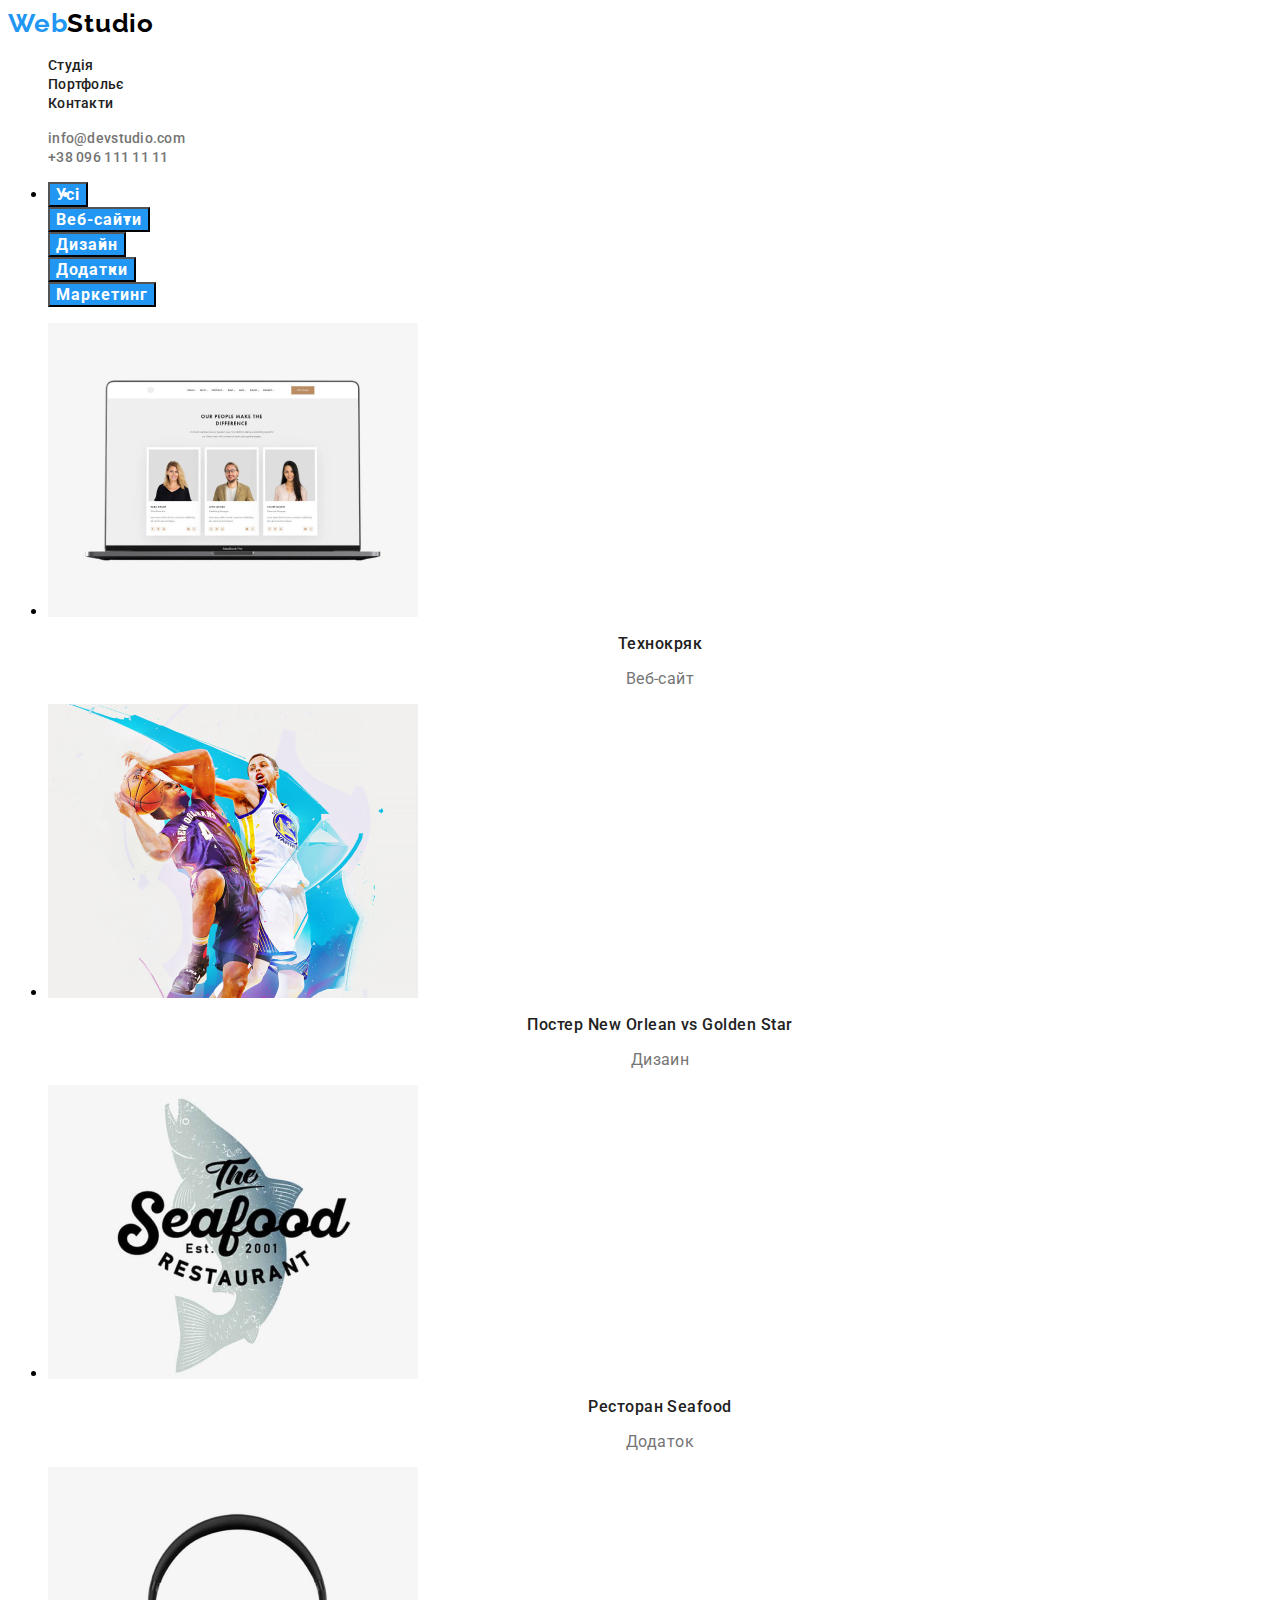
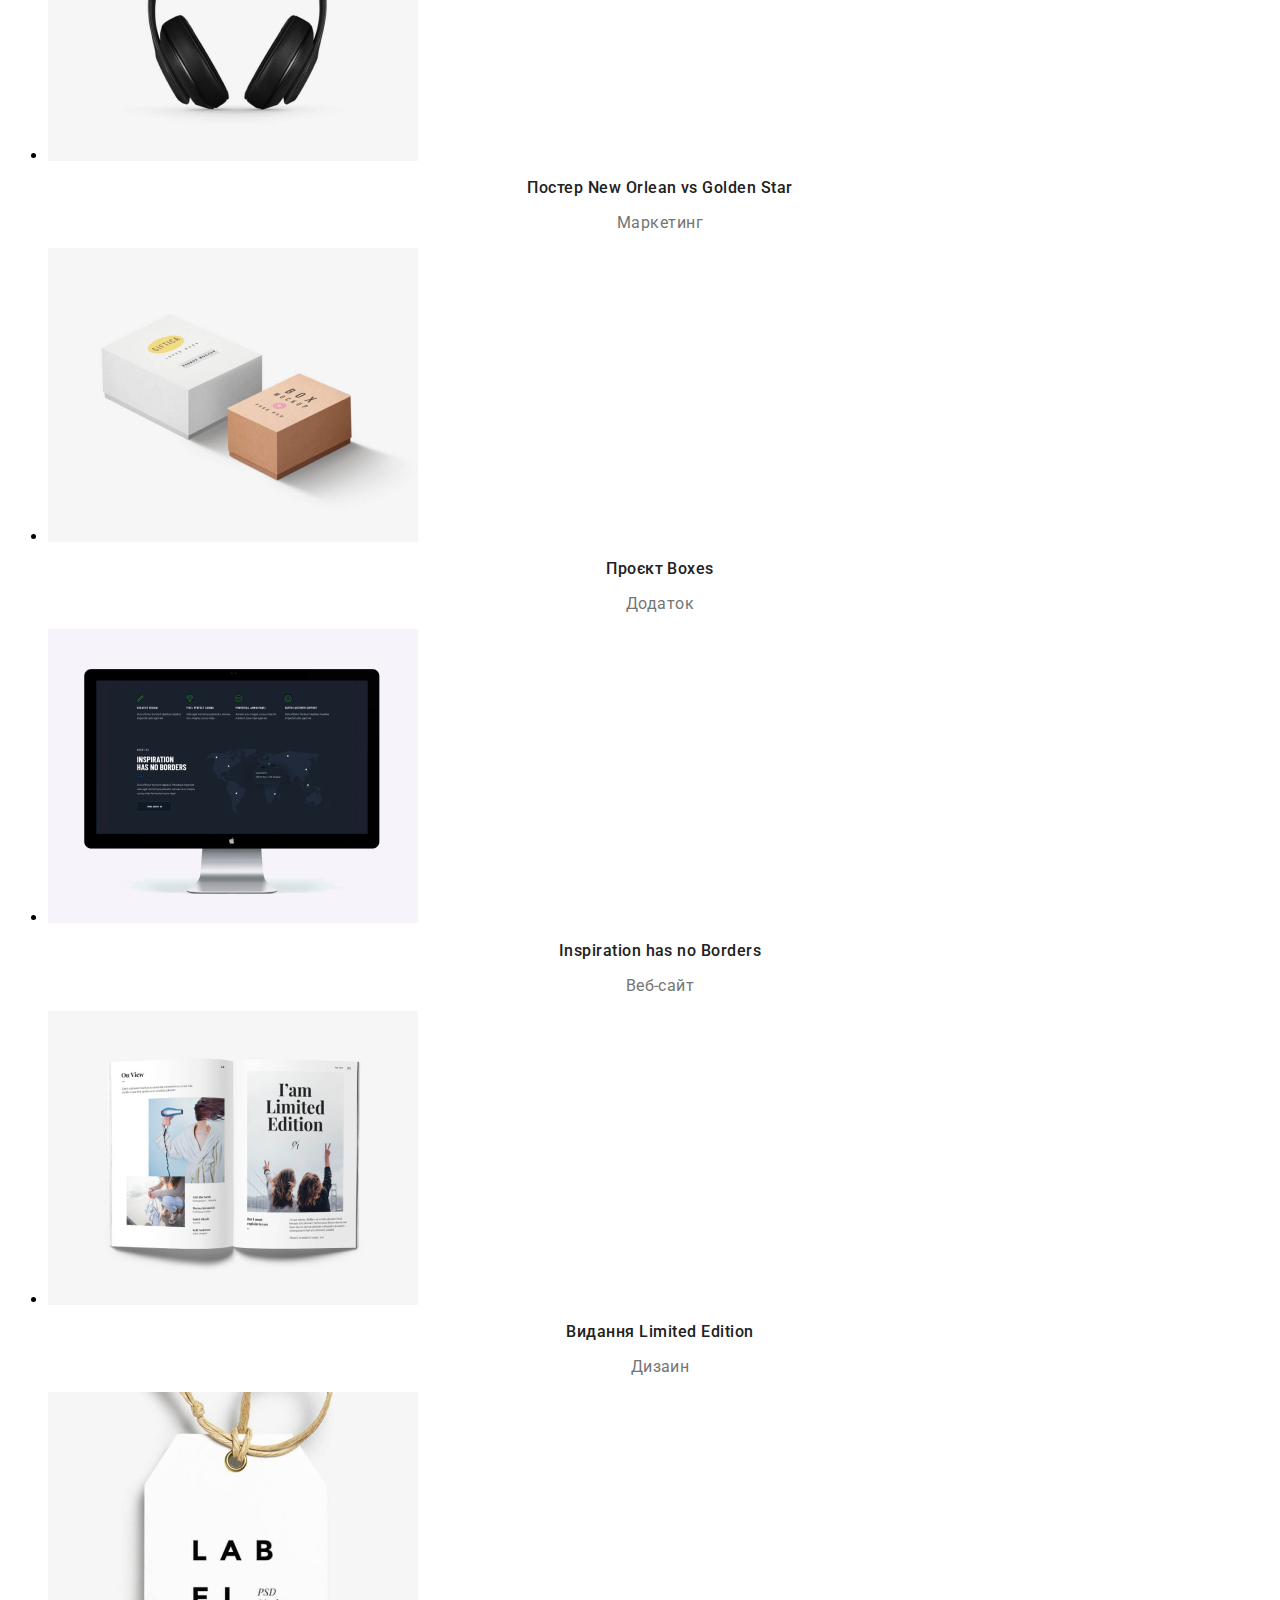
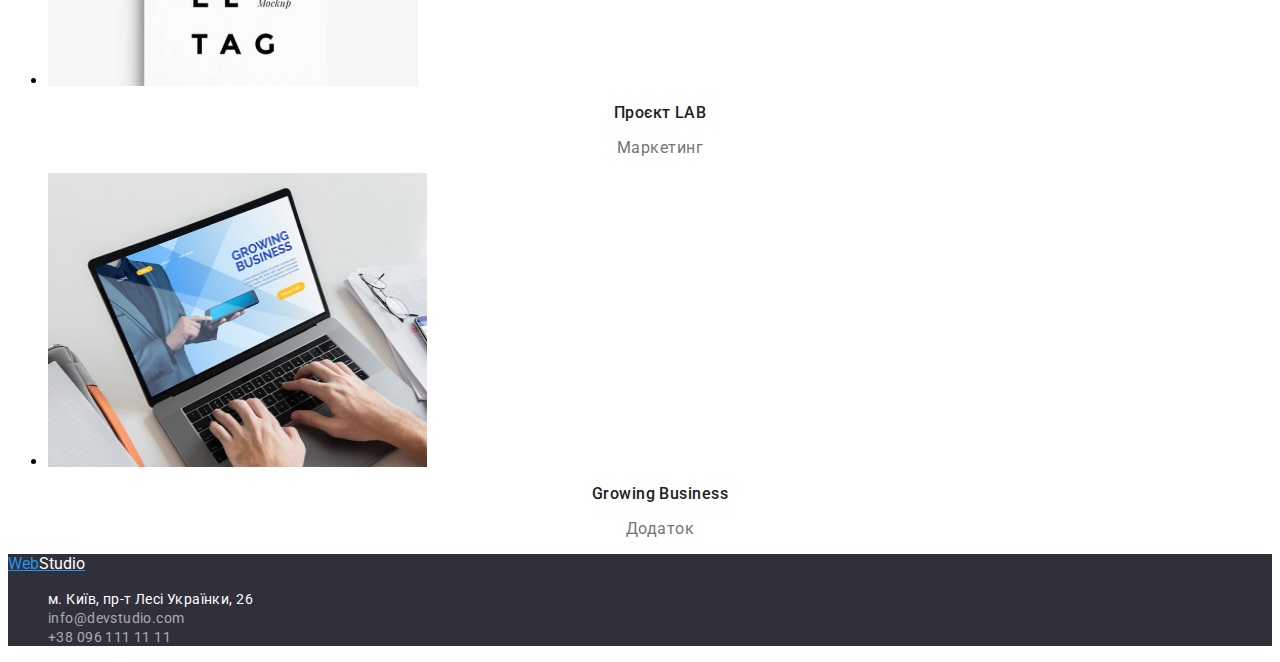
==== portfolio.html @ 97da96b9 "Update html CSS" ====
<!DOCTYPE html>
<html lang="en">
<head>
    <meta charset="UTF-8">
    <meta http-equiv="X-UA-Compatible" content="IE=edge">
    <meta name="viewport" content="width=device-width, initial-scale=1.0">
    <title>WebStudio</title>
    <link rel="preconnect" href="https://fonts.googleapis.com">
    <link rel="preconnect" href="https://fonts.gstatic.com" crossorigin>
    <link href="https://fonts.googleapis.com/css2?family=Raleway:wght@700&family=Roboto:wght@400;500;700;900&display=swap" rel="stylesheet">
    <link rel="stylesheet" href="./css/style.css">
</head>

<body>
    <header>
        <nav class="header-nav">
           <a href="" class="header-logo link">Web<span class="header-logo">Studio</span></a>
              <ul class="header-list list">
                 <li><a href="" class="header-link link">Студія</a></li>
                 <li><a href="./index.html" class="header-link link">Портфольє</a></li>
                 <li><a href="" class="header-link link">Контакти</a></li>
              </ul>
        </nav>
              <ul class="list">
                 <li><a href="mailto:info@devstudio.com" class="header-mail link">info@devstudio.com</a></li>
                 <li><a href="tel:+380961111111" class="header-tel link">+38 096 111 11 11</a></li>
              </ul>
    </header>

    <main>
        <ul class="button">
            <li><button type="button" class="main-button">Усі</button</li>
            <li><button type="button" class="main-button">Веб-сайти</button</li>
            <li><button type="button" class="main-button">Дизайн</button</li>
            <li><button type="button" class="main-button">Додатки</button</li>
            <li><button type="button" class="main-button">Маркетинг</button</li>
        </ul>
        <ul>
            <li class="imge">
                <img src="./imge/img7.jpg" alt="фото ноутбук" width="370" height="294">
                <h2 class="team-caption">Технокряк</h2>
                <p class="team-text">Веб-сайт</p>
            </li>
            <li>
                <img src="./imge/img8.jpg" alt="фото баскетболісти" width="370" height="294">
                <h2 class="team-caption">Постер New Orlean vs Golden Star</h2>
                <p class="team-text">Дизаин</p>
            </li>
            <li>
                <img src="./imge/img9.jpg" alt="фото логотип ресторану" width="370" height="294">
                <h2 class="team-caption">Ресторан Seafood</h2>
                <p class="team-text">Додаток</p>
              </li>
            <li>
                <img src="./imge/img10.jpg" alt="фото навушники" width="370" height="294">
                <h2 class="team-caption">Постер New Orlean vs Golden Star</h2>
                <p class="team-text">Маркетинг</p>
            </li>
            <li>
                <img src="./imge/img11.jpg" alt="фото коробка" width="370" height="294">
                <h2 class="team-caption">Проєкт Boxes</h2>
                <p class="team-text">Додаток</p>
            </li>
            <li>
                <img src="./imge/img12.jpg" alt="фото комп'ютер" width="370" height="294">
                <h2 class="team-caption">Inspiration has no Borders</h2>
                <p class="team-text">Веб-сайт</p>
            </li>
            <li>
                <img src="./imge/img13.jpg" alt="фото книга" width="370" height="294">
                <h2 class="team-caption">Видання Limited Edition</h2>
                <p class="team-text">Дизаин</p>
              </li>
            <li>
                <img src="./imge/img14.jpg" alt="фото емблема" width="370" height="294">
                <h2 class="team-caption">Проєкт LAB</h2>
                <p class="team-text">Маркетинг</p>
            <li>
                <img src="./imge/img15.jpg" alt="фото екран ноутбука" width="379" height="294">
                <h2 class="team-caption">Growing Business</h2>
                <p class="team-text" lang="en">Додаток</p>
            </li>
            </li>
        </ul>

    </main>

    <footer class="footer">
        <a href="WebStudio" class="footer-logo">Web<span class="footer-logo">Studio</span></a>
           <address>
              <ul class="footer-list list">
                 <li>
                    <a href="https://goo.gl/maps/DQpQ22Wtz2pHveBt8" target="_blank" class="footer-all link">м. Київ, пр-т Лесі Українки, 26</a>
                 </li>
                 <li>
                    <a href="mailto:info@devstudio.com" class="footer-mail link">info@devstudio.com</a>
                 </li>
                 <li>
                    <a href="tel:+380961111111" class="footer-tel link">+38 096 111 11 11</a>
                 </li>
              </ul>
        </address>
    </footer> 
    
</body>

</html>
---- css/style.css ----
body {
    font-family: 'Roboto' sans-serif ;
}
:root {
    --primary-header-color: #212121;
    --second-header-color: #FFFFFF;
    --third-header-color: #757575;
    --pimary-link-color: #FFFFFF;
    --accent-color: #2196F3;
}

body, footer {
    font-family: 'Roboto', sans-serif;
}
.link {
    text-decoration: none;
}
.list {
    list-style: none;
}
/* --------Header-------- */
.header-logo {
font-family: 'Raleway';
font-style: normal;
font-weight: 700;
font-size: 26px;
line-height: 1.19;
/* identical to box height */
letter-spacing: 0.03em;
}
a.header-logo {
color: #2196F3;
}
span.header-logo {
color: #000000;
}
.header-link {
font-weight: 500;
font-size: 14px;
line-height: 1,14;
letter-spacing: 0.02em;
color: var(--primary-header-color);
}
.header-mail {
font-weight: 500;
font-size: 14px;
line-height: 1,14;
letter-spacing: 0.02em;
color: var(--third-header-color);
}
.header-tel {
font-weight: 500;
font-size: 14px;
line-height: 1,14;
letter-spacing: 0.02em;
color: var(--third-header-color);
}
/* --------Main-htro-------- */
.hero-title {
font-weight: 900;
font-size: 44px;
line-height: 1,36;
 /* or 136% */
text-align: center;
letter-spacing: 0.06em;
text-transform: uppercase;
color: var(--second-header-color);
}
.main-button {
font-family: inherit;
font-weight: 700;
font-size: 16px;
line-height: 1,87;
/* identical to box height, or 188% */
display: flex;
align-items: center;
text-align: center;
letter-spacing: 0.06em;
color: var(--second-header-color);
}
.main-button {
background-color: var(--accent-color);
}
/* --------Main-Advantages--------- */
.advantages-title {
font-weight: 700;
font-size: 14px;
line-height: 1,14;
letter-spacing: 0.03em;
text-transform: uppercase;
color: var(--primary-header-color);
}
.advantages-text {
font-weight: 400;
font-size: 14px;
line-height: 1,71;
/* or 171% */
letter-spacing: 0.03em;
color: var(--third-header-color);
}
/* --------Main-Directions--------- */
.directions-title {
font-weight: 700;
font-size: 36px;
line-height: 1,16;
text-align: center;
letter-spacing: 0.03em;
color: var(--primary-header-color);
}
/* --------Main-Team---------- */
.team-title {
font-weight: 700;
font-size: 36px;
line-height: 1,16;
text-align: center;
letter-spacing: 0.03em;
color: var(--primary-header-color);
}
.team-caption {
font-weight: 500;
font-size: 16px;
line-height: 1,18;
/* identical to box height */
text-align: center;
letter-spacing: 0.03em;
color: var(--primary-header-color);
}
.team-text {
font-weight: 400;
font-size: 16px;
line-height: 1,18;
/* identical to box height */
text-align: center;
letter-spacing: 0.03em;
color: var(--third-header-color);
}
/* --------Footer---------- */
.footer {
background-color: #2F303A;
}
.footer-logo {

}
a.footer-logo {
color: #2196F3;
}
span.footer-logo {
color: #FFFFFF;
}
.footer-all {
font-style: normal;
font-weight: 400;
font-size: 14px;
line-height: 1,71;
/* or 171% */
letter-spacing: 0.03em;
color: var(--pimary-link-color);
}
.footer-mail {
font-style: normal;
font-weight: 400;
font-size: 14px;
line-height: 1,71;
/* or 171% */
letter-spacing: 0.03em;
color: rgba(255, 255, 255, 0.6);
}
.footer-tel {
font-style: normal;
font-weight: 400;
font-size: 14px;
line-height: 1,71;
/* or 171% */
letter-spacing: 0.03em;
color: rgba(255, 255, 255, 0.6);
}
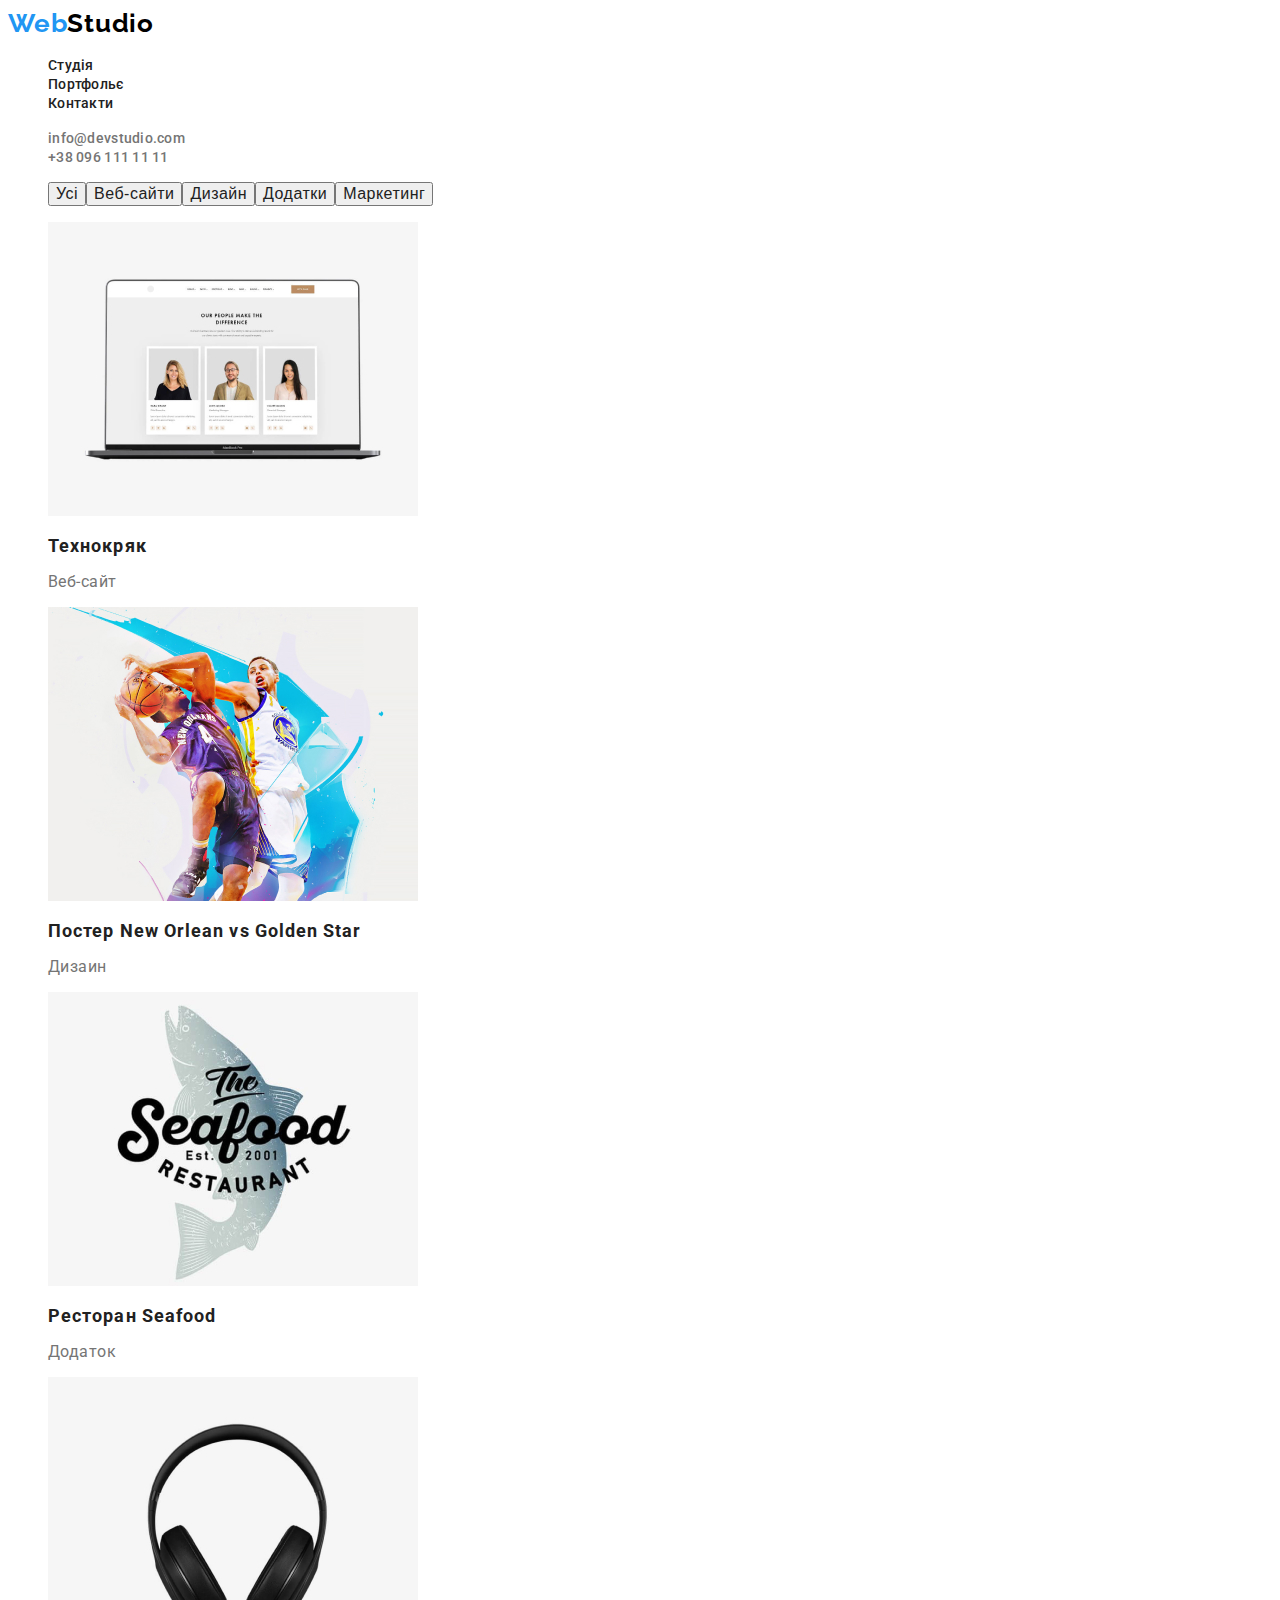
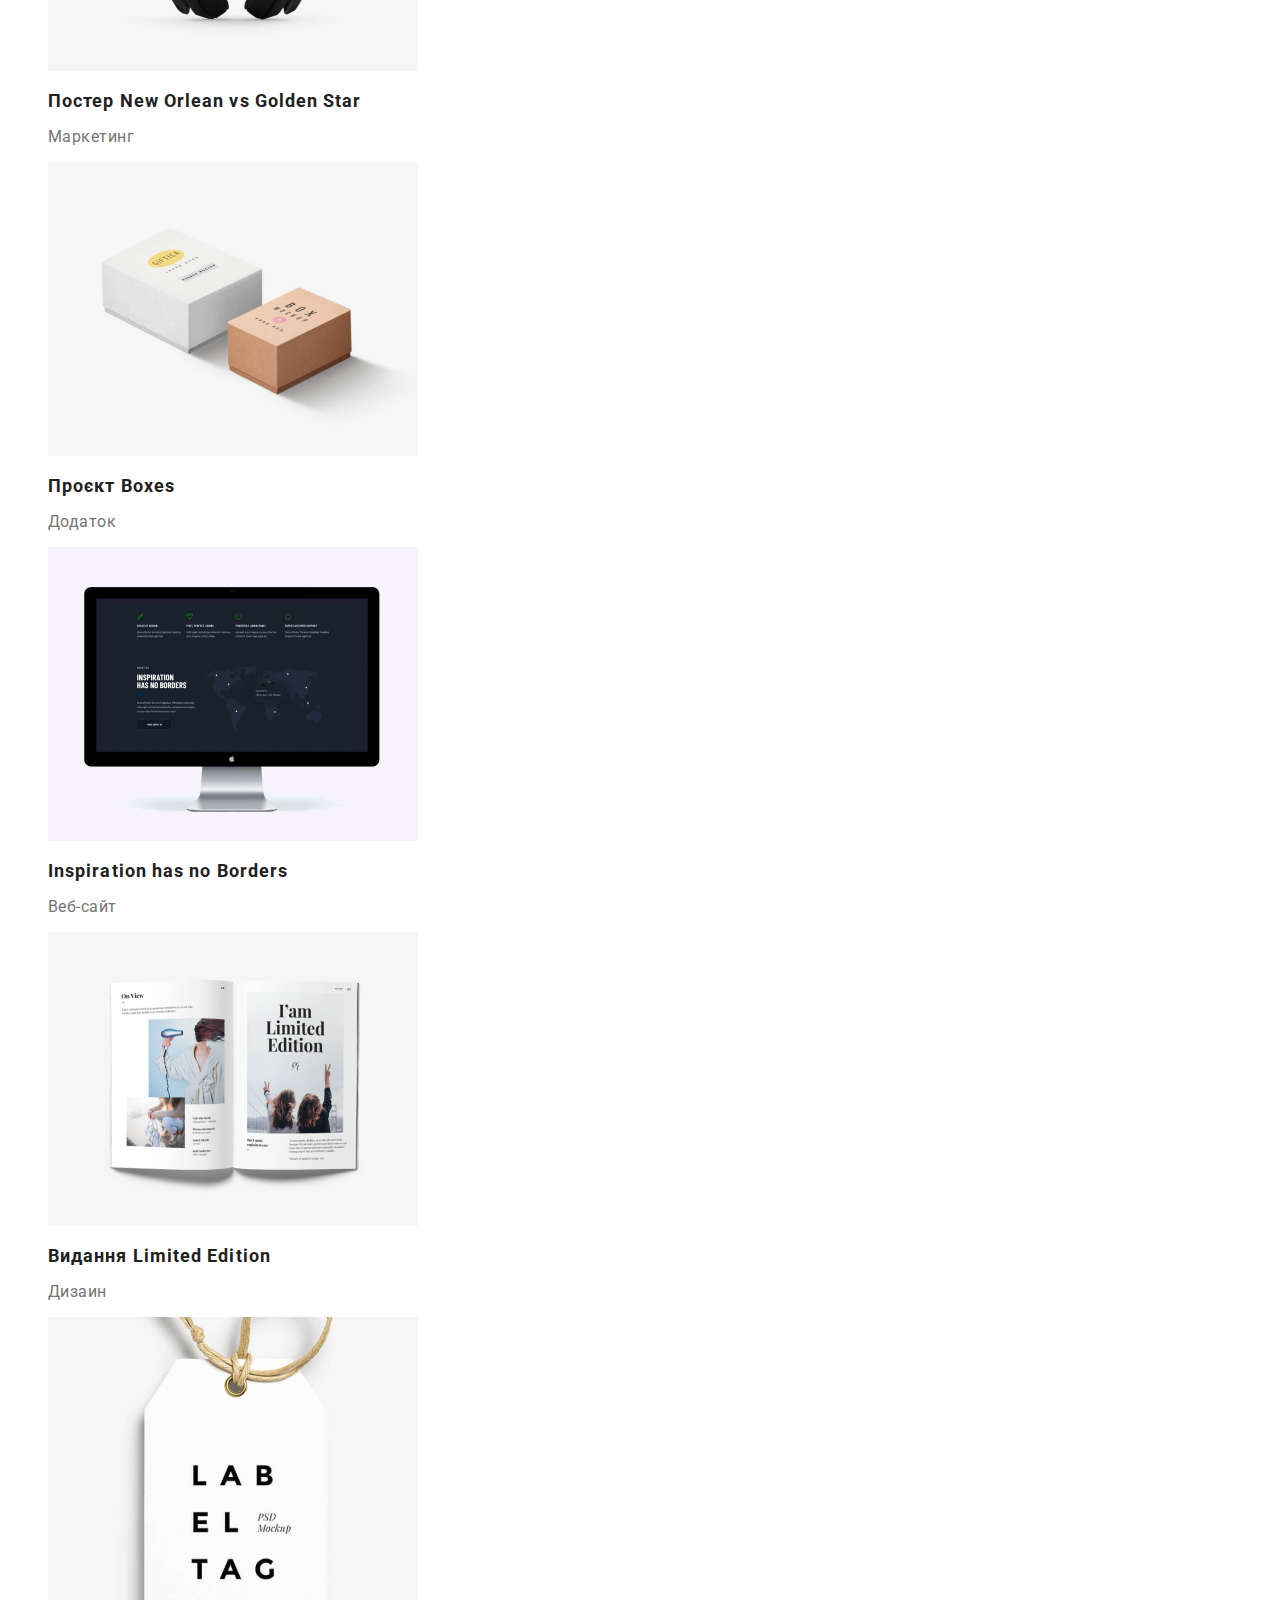
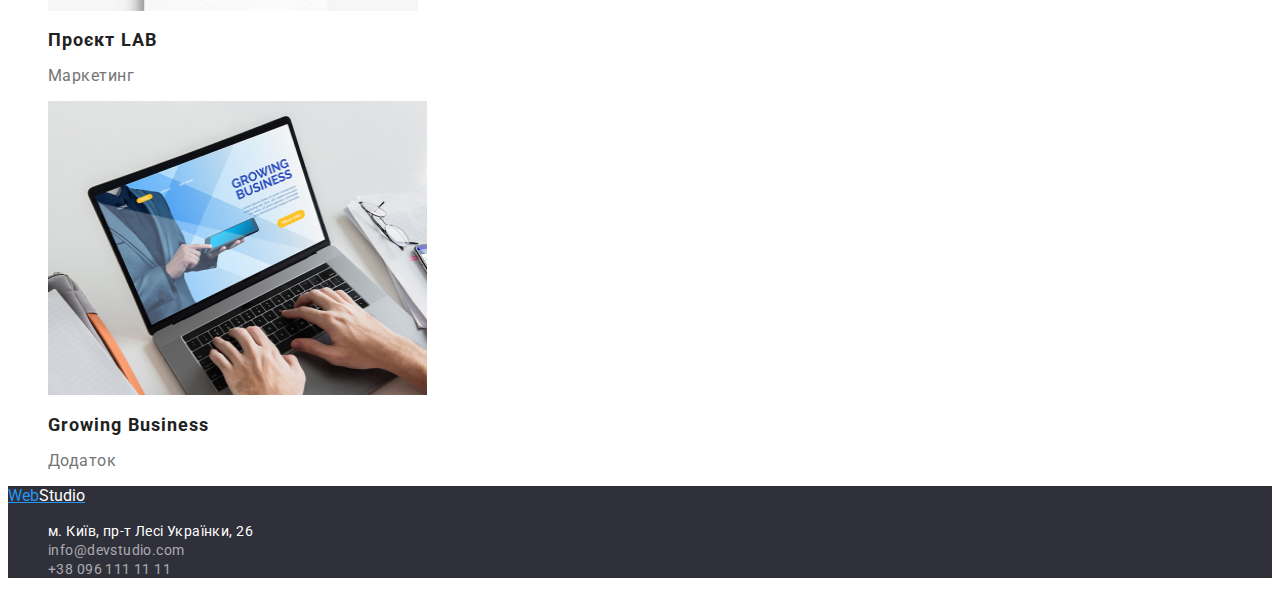
==== commit 2a53d4cc: "Update CSS" ====
--- a/portfolio.html
+++ b/portfolio.html
@@ -16,8 +16,8 @@
         <nav class="header-nav">
            <a href="" class="header-logo link">Web<span class="header-logo">Studio</span></a>
               <ul class="header-list list">
-                 <li><a href="" class="header-link link">Студія</a></li>
-                 <li><a href="./index.html" class="header-link link">Портфольє</a></li>
+                 <li><a href="./index.html" class="header-link link">Студія</a></li>
+                 <li><a href="" class="header-link link">Портфольє</a></li>
                  <li><a href="" class="header-link link">Контакти</a></li>
               </ul>
         </nav>
@@ -28,57 +28,57 @@
     </header>
 
     <main>
-        <ul class="button">
-            <li><button type="button" class="main-button">Усі</button</li>
-            <li><button type="button" class="main-button">Веб-сайти</button</li>
-            <li><button type="button" class="main-button">Дизайн</button</li>
-            <li><button type="button" class="main-button">Додатки</button</li>
-            <li><button type="button" class="main-button">Маркетинг</button</li>
+        <ul class="btn list">
+            <li><button type="button" class="btn-button">Усі</button</li>
+            <li><button type="button" class="btn-button">Веб-сайти</button</li>
+            <li><button type="button" class="btn-button">Дизайн</button</li>
+            <li><button type="button" class="btn-button">Додатки</button</li>
+            <li><button type="button" class="btn-button">Маркетинг</button</li>
         </ul>
-        <ul>
+        <ul class="portfolio-list list">
             <li class="imge">
                 <img src="./imge/img7.jpg" alt="фото ноутбук" width="370" height="294">
-                <h2 class="team-caption">Технокряк</h2>
-                <p class="team-text">Веб-сайт</p>
+                <h2 class="portfolio-title">Технокряк</h2>
+                <p class="portfolio-text">Веб-сайт</p>
             </li>
             <li>
                 <img src="./imge/img8.jpg" alt="фото баскетболісти" width="370" height="294">
-                <h2 class="team-caption">Постер New Orlean vs Golden Star</h2>
-                <p class="team-text">Дизаин</p>
+                <h2 class="portfolio-title">Постер New Orlean vs Golden Star</h2>
+                <p class="portfolio-text">Дизаин</p>
             </li>
             <li>
                 <img src="./imge/img9.jpg" alt="фото логотип ресторану" width="370" height="294">
-                <h2 class="team-caption">Ресторан Seafood</h2>
-                <p class="team-text">Додаток</p>
+                <h2 class="portfolio-title">Ресторан Seafood</h2>
+                <p class="portfolio-text">Додаток</p>
               </li>
             <li>
                 <img src="./imge/img10.jpg" alt="фото навушники" width="370" height="294">
-                <h2 class="team-caption">Постер New Orlean vs Golden Star</h2>
-                <p class="team-text">Маркетинг</p>
+                <h2 class="portfolio-title">Постер New Orlean vs Golden Star</h2>
+                <p class="portfolio-text">Маркетинг</p>
             </li>
             <li>
                 <img src="./imge/img11.jpg" alt="фото коробка" width="370" height="294">
-                <h2 class="team-caption">Проєкт Boxes</h2>
-                <p class="team-text">Додаток</p>
+                <h2 class="portfolio-title">Проєкт Boxes</h2>
+                <p class="portfolio-text">Додаток</p>
             </li>
             <li>
                 <img src="./imge/img12.jpg" alt="фото комп'ютер" width="370" height="294">
-                <h2 class="team-caption">Inspiration has no Borders</h2>
-                <p class="team-text">Веб-сайт</p>
+                <h2 class="portfolio-title">Inspiration has no Borders</h2>
+                <p class="portfolio-text">Веб-сайт</p>
             </li>
             <li>
                 <img src="./imge/img13.jpg" alt="фото книга" width="370" height="294">
-                <h2 class="team-caption">Видання Limited Edition</h2>
-                <p class="team-text">Дизаин</p>
+                <h2 class="portfolio-title">Видання Limited Edition</h2>
+                <p class="portfolio-text">Дизаин</p>
               </li>
             <li>
                 <img src="./imge/img14.jpg" alt="фото емблема" width="370" height="294">
-                <h2 class="team-caption">Проєкт LAB</h2>
-                <p class="team-text">Маркетинг</p>
+                <h2 class="portfolio-title">Проєкт LAB</h2>
+                <p class="portfolio-text">Маркетинг</p>
             <li>
                 <img src="./imge/img15.jpg" alt="фото екран ноутбука" width="379" height="294">
-                <h2 class="team-caption">Growing Business</h2>
-                <p class="team-text" lang="en">Додаток</p>
+                <h2 class="portfolio-title">Growing Business</h2>
+                <p class="portfolio-text" lang="en">Додаток</p>
             </li>
             </li>
         </ul>
--- a/css/style.css
+++ b/css/style.css
@@ -173,4 +173,30 @@
 /* or 171% */
 letter-spacing: 0.03em;
 color: rgba(255, 255, 255, 0.6);
+}
+/* --------Portfolio-------- */
+.portfolio-title {
+font-weight: 700;
+font-size: 18px;
+line-height: 2,00;
+/* identical to box height, or 200% */
+letter-spacing: 0.06em;
+color: var(--primary-header-color);
+}
+.portfolio-text {
+font-weight: 400;
+font-size: 16px;
+line-height: 1,87;
+/* identical to box height, or 188% */
+letter-spacing: 0.03em;
+color: var(--third-header-color);
+}
+.btn-button {
+font-weight: 500;
+font-size: 16px;
+line-height: 2,16;
+/* identical to box height, or 162% */
+text-align: center;
+letter-spacing: 0.03em;
+color: var(--primary-header-color);
 }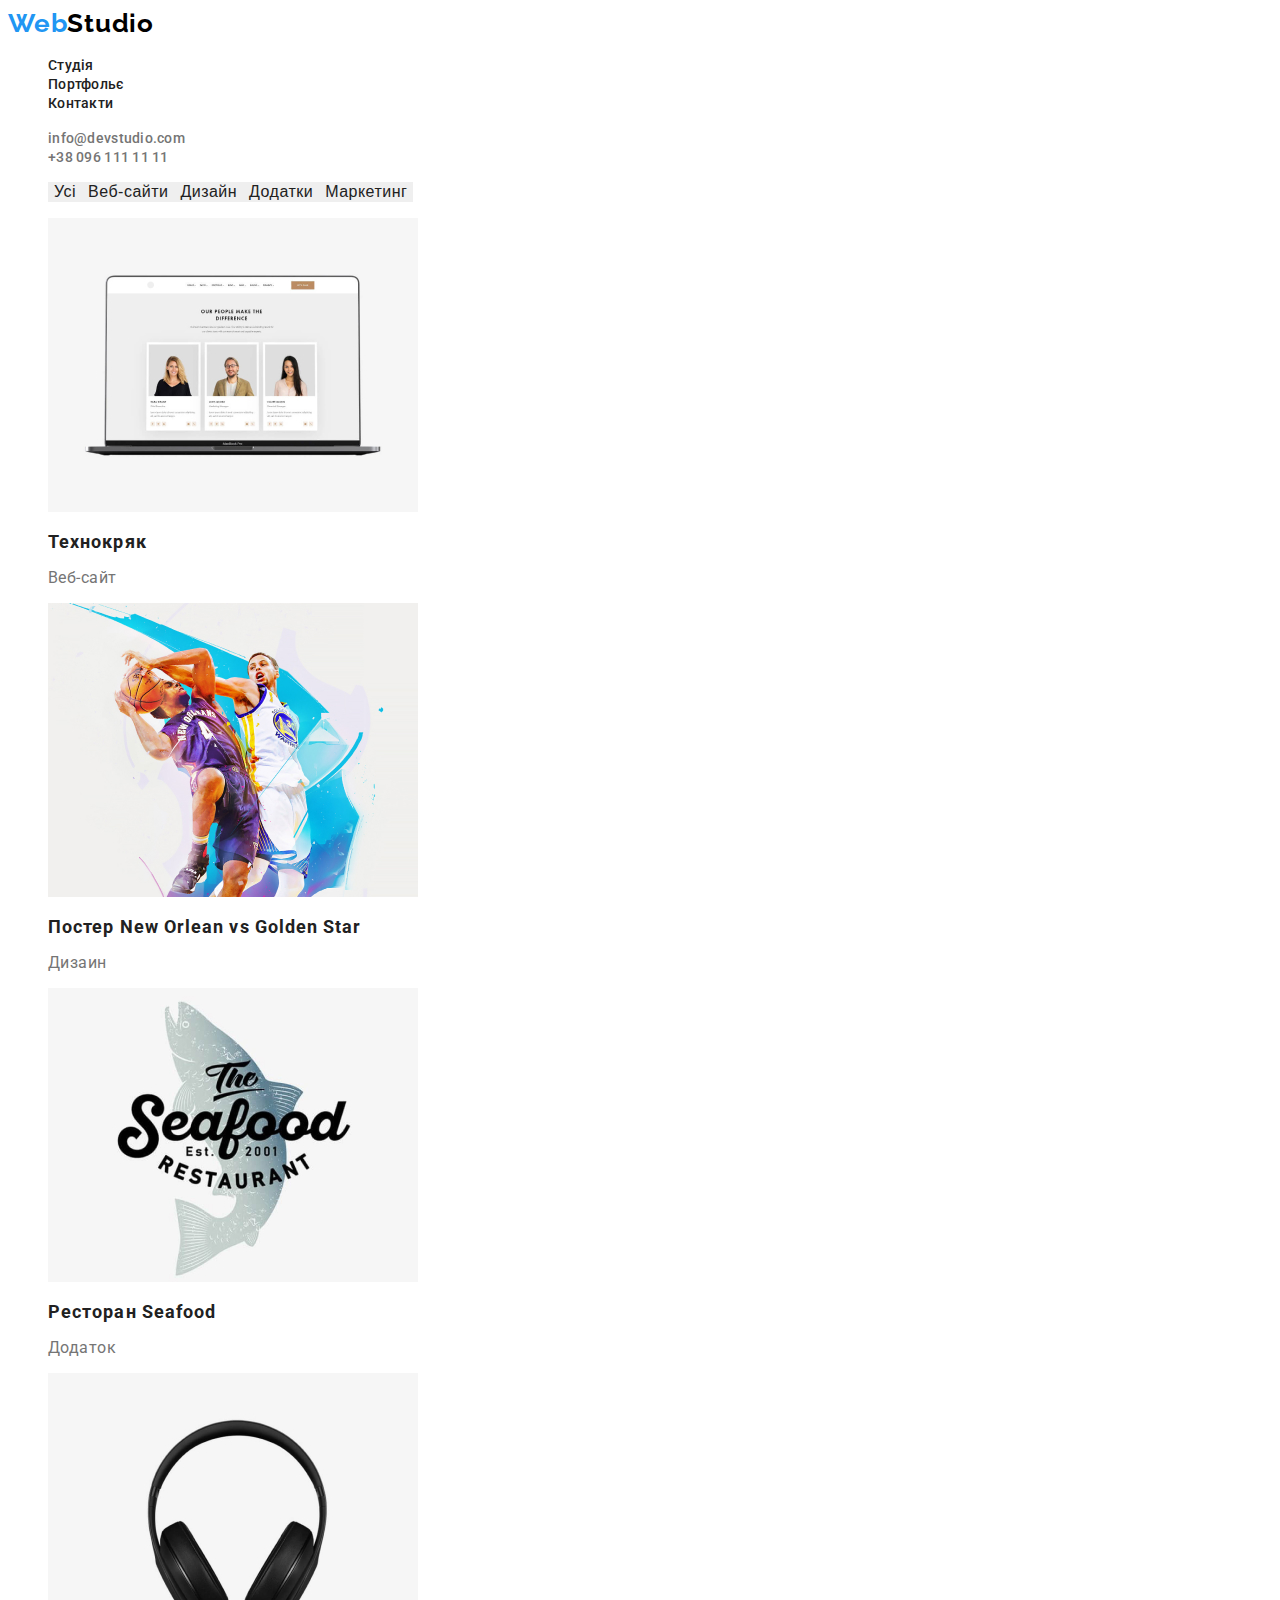
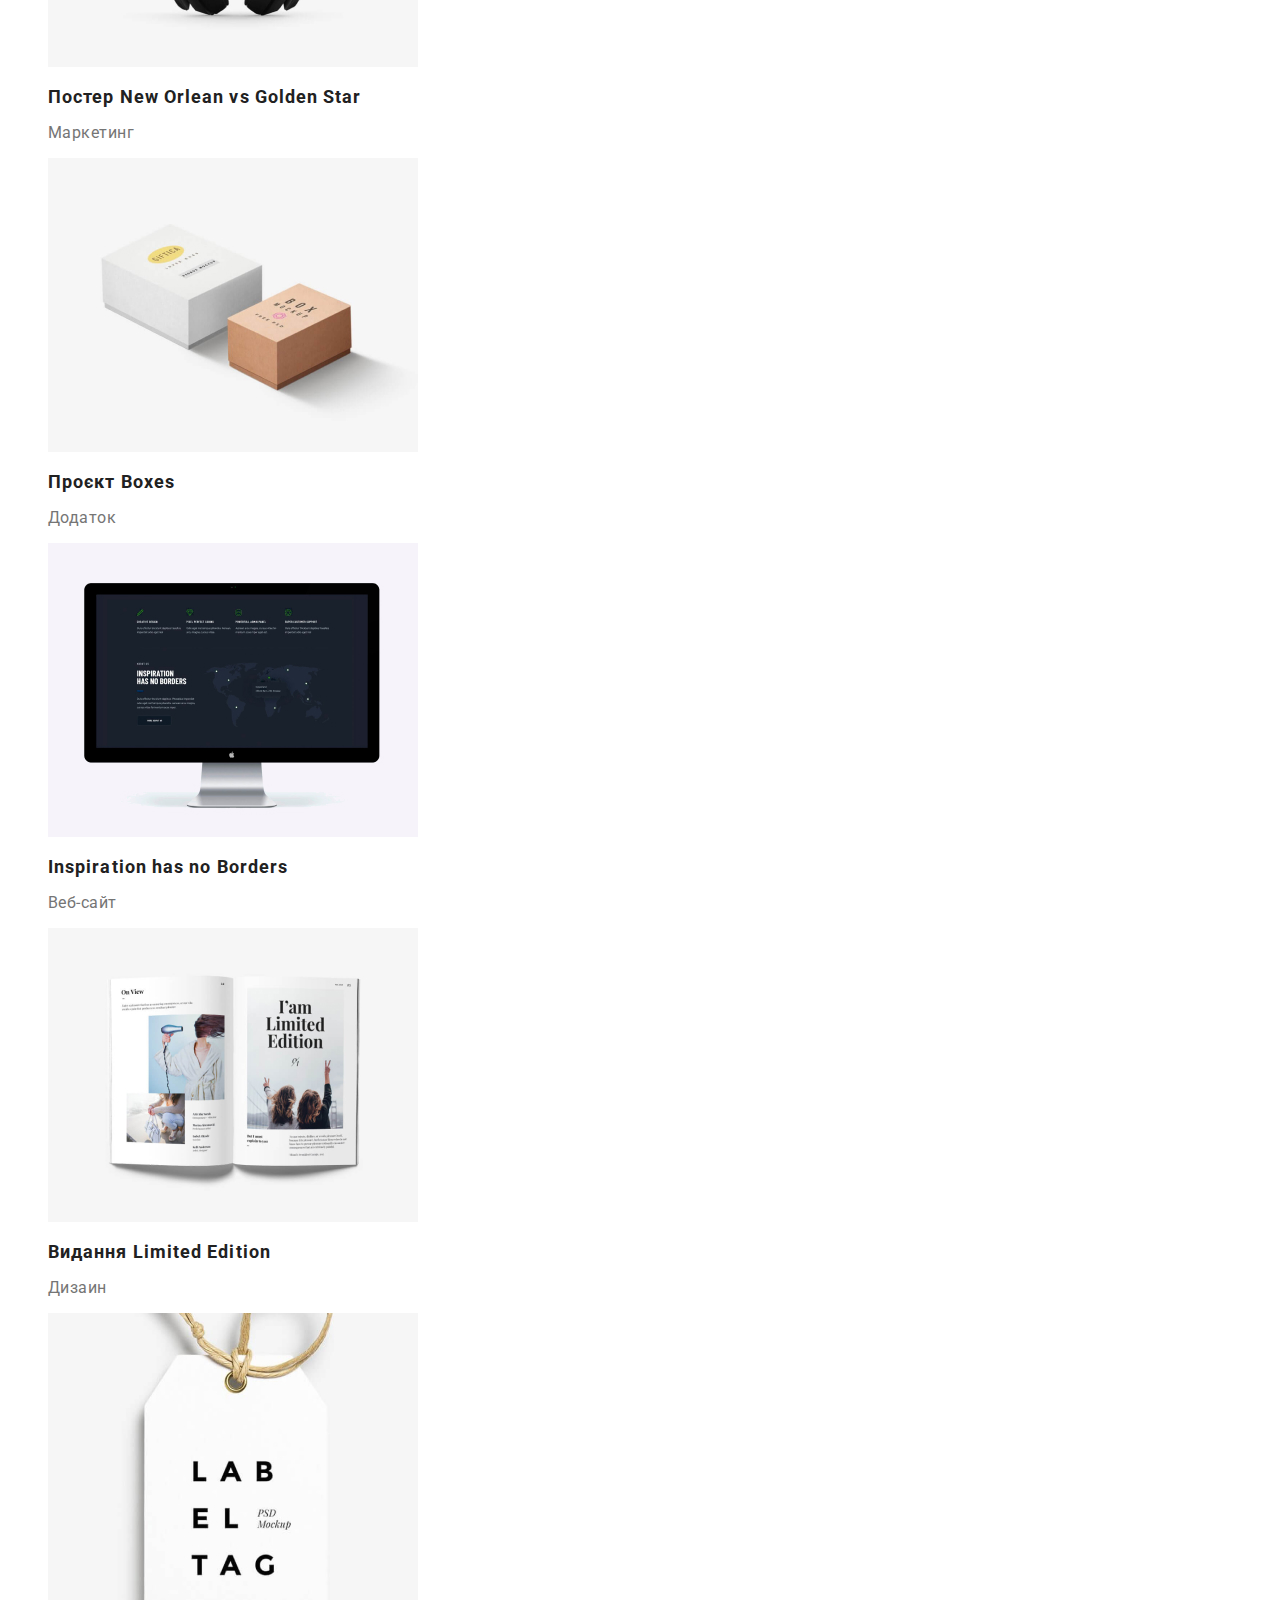
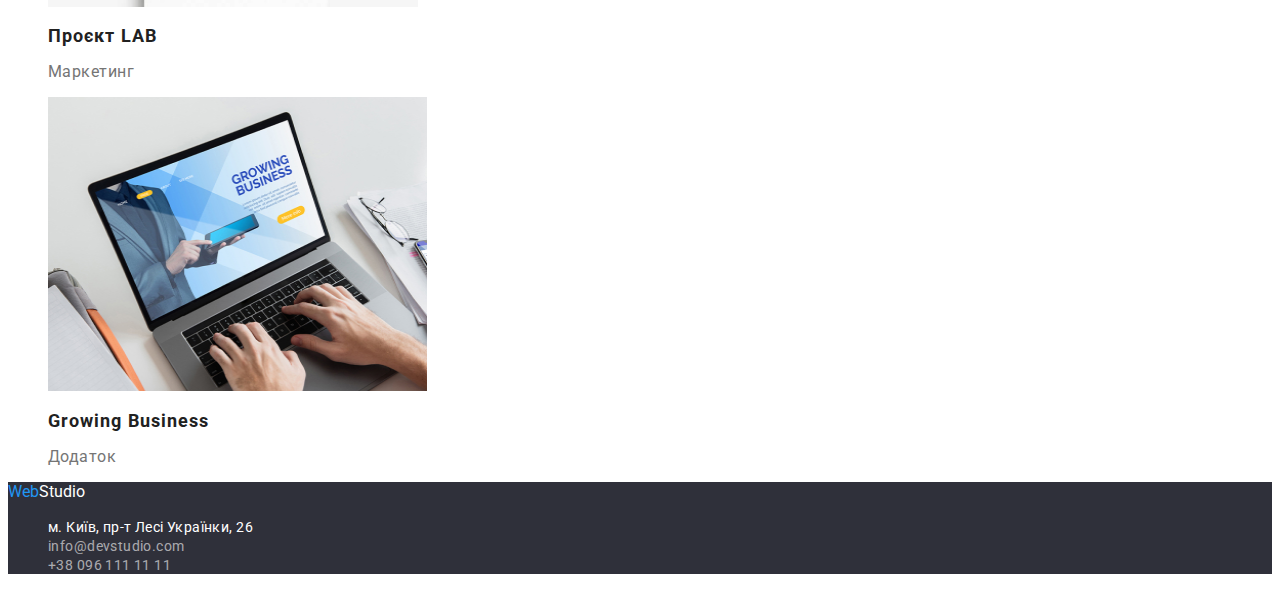
==== commit 77cce09e: "Update CCS" ====
--- a/portfolio.html
+++ b/portfolio.html
@@ -86,7 +86,7 @@
     </main>
 
     <footer class="footer">
-        <a href="WebStudio" class="footer-logo">Web<span class="footer-logo">Studio</span></a>
+        <a href="/" class="footer-logo">Web<span class="footer-logo">Studio</span></a>
            <address>
               <ul class="footer-list list">
                  <li>
--- a/css/style.css
+++ b/css/style.css
@@ -12,6 +12,21 @@
 body, footer {
     font-family: 'Roboto', sans-serif;
 }
+a {
+text-decoration: none;
+}
+.visually-hidden {
+position: absolute;
+width: 1px;
+height: 1px;
+margin: -1px;
+border: 0;
+padding: 0;
+white-space: nowrap;
+clip-path: inset(100%);
+clip: rect(0 0 0 0);
+overflow: hidden;
+}
 .link {
     text-decoration: none;
 }
@@ -34,6 +49,14 @@
 span.header-logo {
 color: #000000;
 }
+.header-link:hover,
+.header-link:focus,
+.header-mail:hover,
+.header-mail:focus,
+.header-tel:hover,
+.header-tel:focus{
+color: var(--accent-color);
+}
 .header-link {
 font-weight: 500;
 font-size: 14px;
@@ -55,7 +78,10 @@
 letter-spacing: 0.02em;
 color: var(--third-header-color);
 }
-/* --------Main-htro-------- */
+/* --------Main-hero-------- */
+.hero {
+background-color: #2F303A;
+}
 .hero-title {
 font-weight: 900;
 font-size: 44px;
@@ -77,6 +103,7 @@
 text-align: center;
 letter-spacing: 0.06em;
 color: var(--second-header-color);
+border: transparent;
 }
 .main-button {
 background-color: var(--accent-color);
@@ -192,11 +219,18 @@
 color: var(--third-header-color);
 }
 .btn-button {
-font-weight: 500;
-font-size: 16px;
-line-height: 2,16;
-/* identical to box height, or 162% */
-text-align: center;
-letter-spacing: 0.03em;
-color: var(--primary-header-color);
-}+    font-weight: 500;
+    font-size: 16px;
+    line-height: 2,16;
+    /* identical to box height, or 162% */
+    text-align: center;
+    letter-spacing: 0.03em;
+    color: var(--primary-header-color);
+    cursor: pointer;
+    border: transparent;
+    }
+    .btn-button:hover,
+    .btn-button:focus{
+    color: var(--second-header-color);
+    background-color: var(--accent-color);
+    }